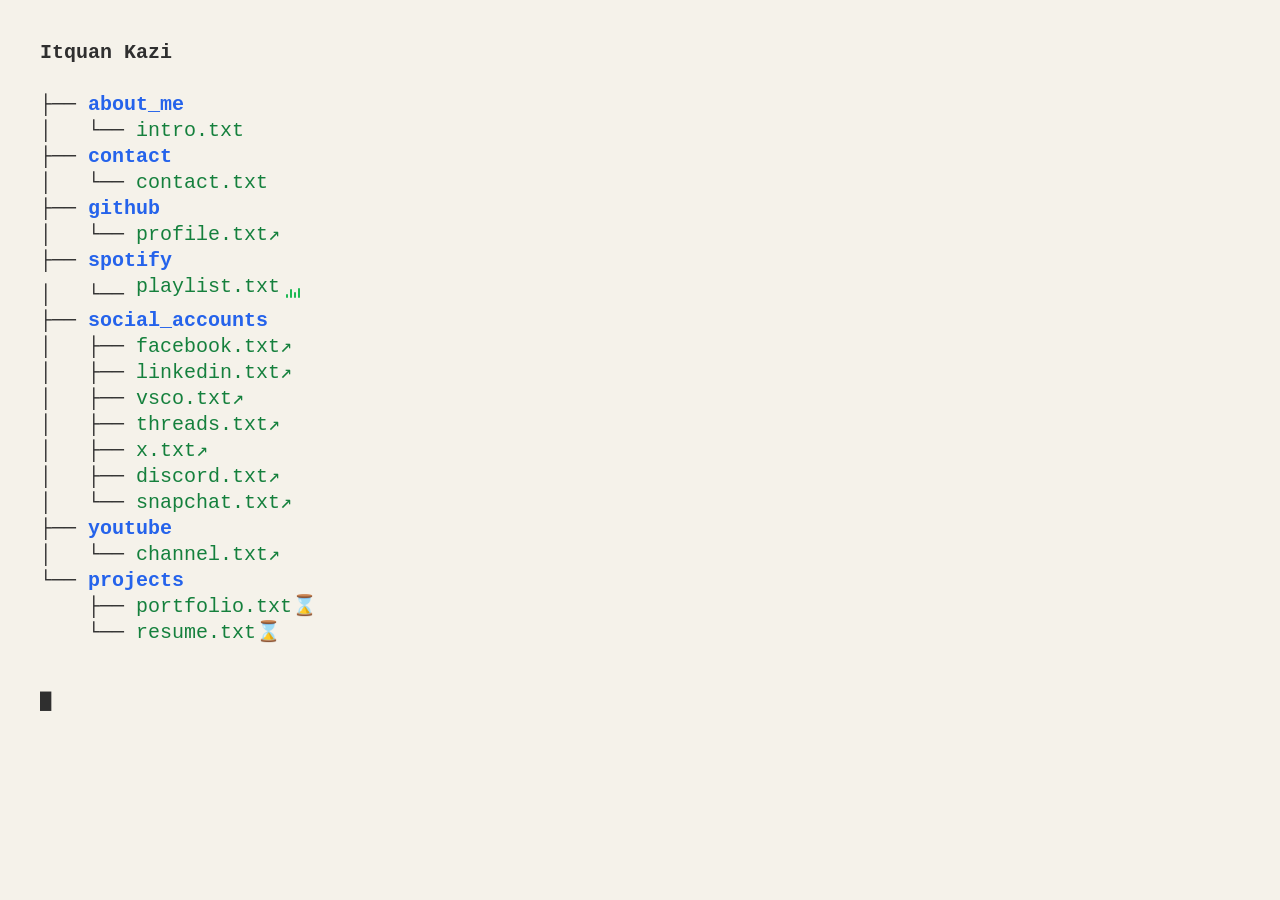
==== index.html @ de066e18 "Add files via upload" ====
<!DOCTYPE html>
<html lang="en">
<head>
    <meta charset="UTF-8">
    <meta name="viewport" content="width=device-width, initial-scale=1.0">
    <title>Itquan Kazi</title>

    <link rel="stylesheet" href="infotree.css">
</head>

<body>

<div id="boot">
    <div id="boot-text"></div>
</div>

<pre class="tree tree-animated" id="tree"><strong>Itquan Kazi</strong>

├── <span class="folder">about_me</span>
│   └── <span class="file"><a href="intro.html">intro.txt</a></span>
├── <span class="folder">contact</span>
│   └── <span class="file"><a href="contact.html">contact.txt</a></span>
├── <span class="folder">github</span>
│   └── <span class="file"><a href="https://github.com/itquankazi" target="_blank">profile.txt</a>↗</span>
├── <span class="folder">spotify</span>
│   └── <span class="file"><a href="https://open.spotify.com/playlist/6WtVW19UugCO3lymF9tpoD?si=-bLrcyTvSveNcOhZkMJR9w" target="_blank" class="spotify-link">playlist.txt</a><span class="equalizer"><span></span><span></span><span></span><span></span></span></span>
├── <span class="folder">social_accounts</span>
│   ├── <span class="file"><a href="https://www.facebook.com/itquankazi" target="_blank">facebook.txt</a>↗</span>
│   ├── <span class="file"><a href="https://www.linkedin.com/in/itquankazi/" target="_blank">linkedin.txt</a>↗</span>
│   ├── <span class="file"><a href="https://vsco.co/itquankazi/gallery" target="_blank">vsco.txt</a>↗</span>
│   ├── <span class="file"><a href="https://www.threads.com/@itquankazi" target="_blank">threads.txt</a>↗</span>
│   ├── <span class="file"><a href="https://x.com/itquankazi" target="_blank">x.txt</a>↗</span>
│   ├── <span class="file"><a href="https://discord.com/users/itquankazi" target="_blank">discord.txt</a>↗</span>
│   └── <span class="file"><a href="https://snapchat.com/t/F2bavRYZ" target="_blank">snapchat.txt</a>↗</span>
├── <span class="folder">youtube</span>
│   └── <span class="file"><a href="https://www.youtube.com/@itquankazi/videos" target="_blank">channel.txt</a>↗</span>
└── <span class="folder">projects</span>
    ├── <span class="file">portfolio.txt⌛</span>
    └── <span class="file">resume.txt⌛</span>

</pre>
<span class="cursor">█</span>
<script src="infotree.js"></script>
</body>
</html>
---- infotree.css ----
body{
    margin:40px;
    max-width:900px;
    background:#F5F2EA;
}

.tree{
    font-family:"Courier New", monospace;
    font-size:20px;
    color:#2F2F2F;
    line-height:1.3;
    white-space:pre;

    animation:fadeInTree .65s cubic-bezier(.22,1,.36,1);
}

.tree-animated{
    display:none;
    opacity:0;
    transform:translateY(8px);
}

.tree-animated.show{
    display:block;
    animation:fadeInTree .65s cubic-bezier(.22,1,.36,1) forwards;
}

@keyframes fadeInTree{
    from{
        opacity:0;
        transform:translateY(8px);
    }

    to{
        opacity:1;
        transform:translateY(0);
    }
}

.folder{
    color:#2563EB;
    font-weight:bold;
}

.file{
    color:#15803D;
}

a,
a:visited{
    color:#15803D;
    text-decoration:none;
    transition:color .15s ease;
}

a:hover{
    color:#166534;
    text-decoration:underline;
}

::selection{
    background:#2563EB;
    color:white;
}

#boot{
    font-family:"Courier New", monospace;
    font-size:20px;
    color:#2F2F2F;
    white-space:pre;
}

.cursor{
    display:none;
    color:#2F2F2F;
    animation:blink 1s steps(1) infinite;
}

@keyframes blink{
    50%{
        opacity:0;
    }
}


/* ---------- Spotify Premium Effect ---------- */

.spotify-link{
    position:relative;
    display:inline-block;
    color:#15803D;
    text-decoration:none;
    overflow:hidden;

    animation:spotifyGlow 2.5s ease-in-out infinite;
}

.spotify-link::after{
    content:"";
    position:absolute;

    top:-35%;
    left:-80%;

    width:45%;
    height:180%;

    background:linear-gradient(
        90deg,
        transparent 0%,
        rgba(255,255,255,0) 20%,
        rgba(255,255,255,.95) 50%,
        rgba(255,255,255,0) 80%,
        transparent 100%
    );

    transform:skewX(-20deg);
    filter:blur(1px);

    pointer-events:none;

    animation:glassSweep 2.5s ease-in-out infinite;
}


/* ---------- Glow ---------- */

@keyframes spotifyGlow{

    0%,100%{
        color:#15803D;
        text-shadow:none;
    }

    35%{
        color:#22C55E;
        text-shadow:
            0 0 5px rgba(34,197,94,.35),
            0 0 10px rgba(34,197,94,.2);
    }

    /* Peak glow */
    50%{
        color:#22C55E;
        text-shadow:
            0 0 8px rgba(34,197,94,.65),
            0 0 18px rgba(34,197,94,.35);
    }

    65%{
        color:#15803D;
        text-shadow:none;
    }

}


/* ---------- Shimmer ---------- */

@keyframes glassSweep{

    0%,40%{
        left:-80%;
        opacity:0;
    }

    45%{
        opacity:1;
    }

    75%{
        left:140%;
        opacity:1;
    }

    80%,100%{
        left:140%;
        opacity:0;
    }

}


/* ---------- Equalizer ---------- */

.equalizer{
    display:inline-flex;
    align-items:flex-end;
    gap:2px;
    margin-left:6px;
    height:10px;

    position:relative;
    top:-2px;          /* move the bars up */
}

.equalizer span{
    width:2px;
    background:#1DB954;
    border-radius:2px;
    transform-origin:bottom;
    animation:equalizer .9s ease-in-out infinite;
}

.equalizer span:nth-child(1){
    height:4px;
    animation-delay:0s;
}

.equalizer span:nth-child(2){
    height:9px;
    animation-delay:.15s;
}

.equalizer span:nth-child(3){
    height:6px;
    animation-delay:.3s;
}

.equalizer span:nth-child(4){
    height:10px;
    animation-delay:.45s;
}

@keyframes equalizer{
    0%,100%{
        transform:scaleY(.4);
    }

    50%{
        transform:scaleY(1);
    }
}
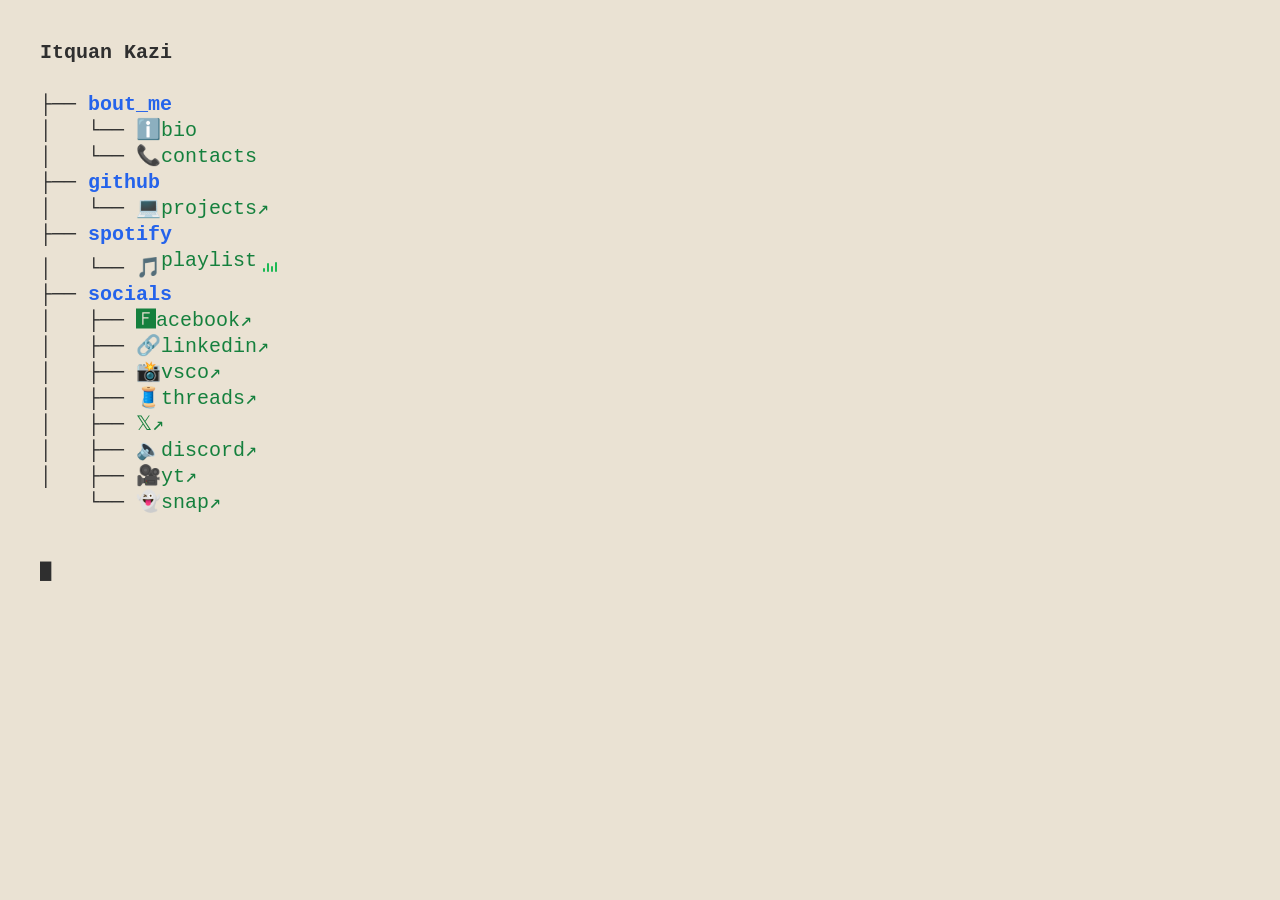
==== commit efc0787a: "emojify" ====
--- a/index.html
+++ b/index.html
@@ -16,28 +16,23 @@
 
 <pre class="tree tree-animated" id="tree"><strong>Itquan Kazi</strong>
 
-├── <span class="folder">about_me</span>
-│   └── <span class="file"><a href="intro.html">intro.txt</a></span>
-├── <span class="folder">contact</span>
-│   └── <span class="file"><a href="contact.html">contact.txt</a></span>
+├── <span class="folder">bout_me</span>
+│   └── <span class="file">ℹ️<a href="intro.html">bio</a></span>
+│   └── <span class="file">📞<a href="contact.html">contacts</a></span>
 ├── <span class="folder">github</span>
-│   └── <span class="file"><a href="https://github.com/itquankazi" target="_blank">profile.txt</a>↗</span>
+│   └── <span class="file">💻<a href="https://github.com/itquankazi" target="_blank">projects</a>↗</span>
 ├── <span class="folder">spotify</span>
-│   └── <span class="file"><a href="https://open.spotify.com/playlist/6WtVW19UugCO3lymF9tpoD?si=-bLrcyTvSveNcOhZkMJR9w" target="_blank" class="spotify-link">playlist.txt</a><span class="equalizer"><span></span><span></span><span></span><span></span></span></span>
-├── <span class="folder">social_accounts</span>
-│   ├── <span class="file"><a href="https://www.facebook.com/itquankazi" target="_blank">facebook.txt</a>↗</span>
-│   ├── <span class="file"><a href="https://www.linkedin.com/in/itquankazi/" target="_blank">linkedin.txt</a>↗</span>
-│   ├── <span class="file"><a href="https://vsco.co/itquankazi/gallery" target="_blank">vsco.txt</a>↗</span>
-│   ├── <span class="file"><a href="https://www.threads.com/@itquankazi" target="_blank">threads.txt</a>↗</span>
-│   ├── <span class="file"><a href="https://x.com/itquankazi" target="_blank">x.txt</a>↗</span>
-│   ├── <span class="file"><a href="https://discord.com/users/itquankazi" target="_blank">discord.txt</a>↗</span>
-│   └── <span class="file"><a href="https://snapchat.com/t/F2bavRYZ" target="_blank">snapchat.txt</a>↗</span>
-├── <span class="folder">youtube</span>
-│   └── <span class="file"><a href="https://www.youtube.com/@itquankazi/videos" target="_blank">channel.txt</a>↗</span>
-└── <span class="folder">projects</span>
-    ├── <span class="file">portfolio.txt⌛</span>
-    └── <span class="file">resume.txt⌛</span>
-
+│   └── <span class="file">🎵<a href="https://open.spotify.com/playlist/6WtVW19UugCO3lymF9tpoD?si=-bLrcyTvSveNcOhZkMJR9w" target="_blank" class="spotify-link">playlist</a><span class="equalizer"><span></span><span></span><span></span><span></span></span></span>
+├── <span class="folder">socials</span>
+│   ├── <span class="file"><a href="https://www.facebook.com/itquankazi" target="_blank">🅵acebook</a>↗</span>
+│   ├── <span class="file">🔗<a href="https://www.linkedin.com/in/itquankazi/" target="_blank">linkedin</a>↗</span>
+│   ├── <span class="file">📸<a href="https://vsco.co/itquankazi/gallery" target="_blank">vsco</a>↗</span>
+│   ├── <span class="file">🧵<a href="https://www.threads.com/@itquankazi" target="_blank">threads</a>↗</span>
+│   ├── <span class="file"><a href="https://x.com/itquankazi" target="_blank">𝕏</a>↗</span>
+│   ├── <span class="file">🔈<a href="https://discord.com/users/itquankazi" target="_blank">discord</a>↗</span>
+│   ├── <span class="file">🎥<a href="https://www.youtube.com/@itquankazi/videos" target="_blank">yt</a>↗</span>
+    └── <span class="file">👻<a href="https://snapchat.com/t/F2bavRYZ" target="_blank">snap</a>↗</span>
+    
 </pre>
 <span class="cursor">█</span>
 <script src="infotree.js"></script>
--- a/infotree.css
+++ b/infotree.css
@@ -1,7 +1,7 @@
 body{
     margin:40px;
     max-width:900px;
-    background:#F5F2EA;
+    background-color: #EAE2D3;
 }
 
 .tree{
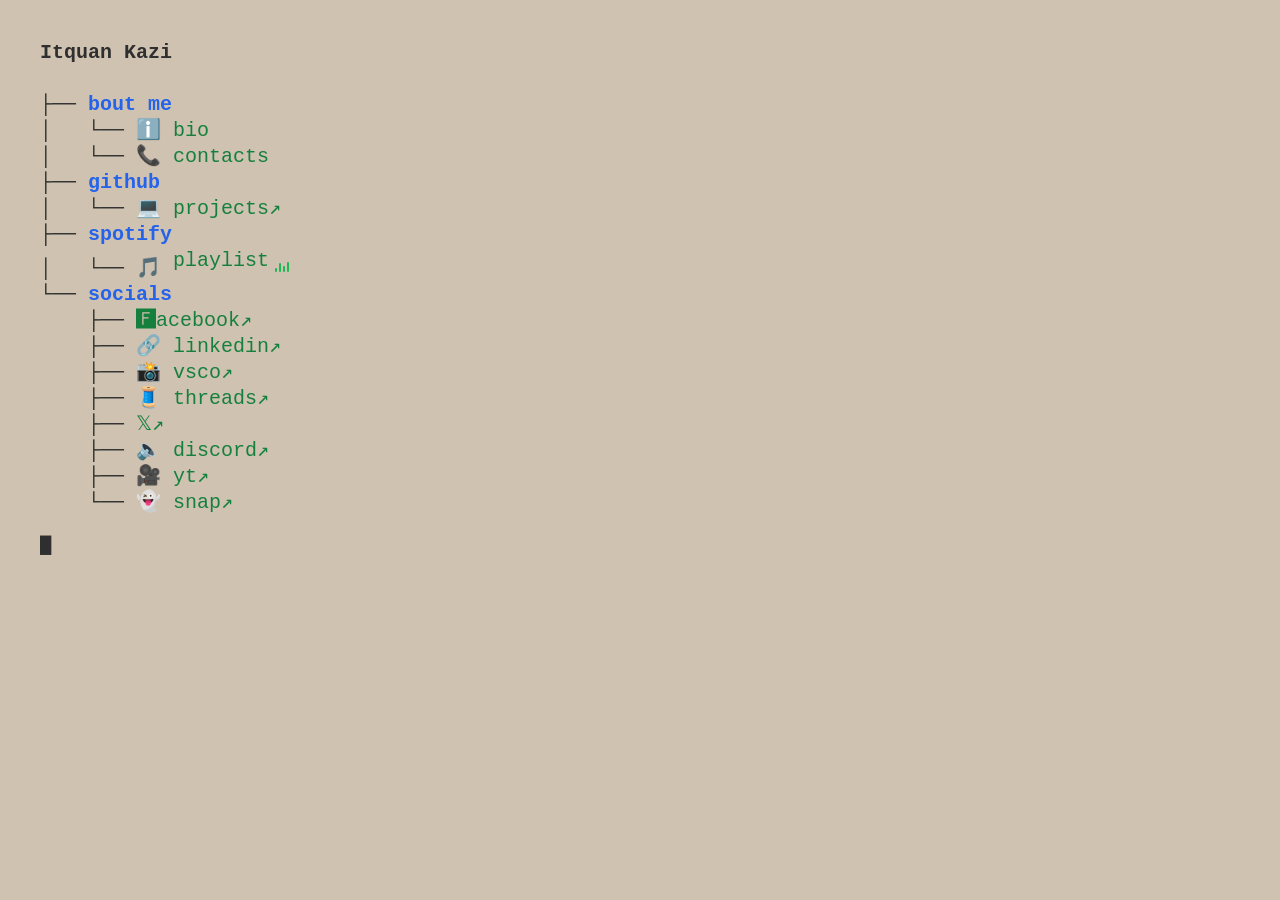
==== commit 3f466b9d: "emojify edit" ====
--- a/index.html
+++ b/index.html
@@ -16,23 +16,22 @@
 
 <pre class="tree tree-animated" id="tree"><strong>Itquan Kazi</strong>
 
-├── <span class="folder">bout_me</span>
-│   └── <span class="file">ℹ️<a href="intro.html">bio</a></span>
-│   └── <span class="file">📞<a href="contact.html">contacts</a></span>
+├── <span class="folder">bout me</span>   
+│   └── <span class="file">ℹ️ <a href="intro.html">bio</a></span>
+│   └── <span class="file">📞 <a href="contact.html">contacts</a></span>
 ├── <span class="folder">github</span>
-│   └── <span class="file">💻<a href="https://github.com/itquankazi" target="_blank">projects</a>↗</span>
+│   └── <span class="file">💻 <a href="https://github.com/itquankazi" target="_blank">projects</a>↗</span>
 ├── <span class="folder">spotify</span>
-│   └── <span class="file">🎵<a href="https://open.spotify.com/playlist/6WtVW19UugCO3lymF9tpoD?si=-bLrcyTvSveNcOhZkMJR9w" target="_blank" class="spotify-link">playlist</a><span class="equalizer"><span></span><span></span><span></span><span></span></span></span>
-├── <span class="folder">socials</span>
-│   ├── <span class="file"><a href="https://www.facebook.com/itquankazi" target="_blank">🅵acebook</a>↗</span>
-│   ├── <span class="file">🔗<a href="https://www.linkedin.com/in/itquankazi/" target="_blank">linkedin</a>↗</span>
-│   ├── <span class="file">📸<a href="https://vsco.co/itquankazi/gallery" target="_blank">vsco</a>↗</span>
-│   ├── <span class="file">🧵<a href="https://www.threads.com/@itquankazi" target="_blank">threads</a>↗</span>
-│   ├── <span class="file"><a href="https://x.com/itquankazi" target="_blank">𝕏</a>↗</span>
-│   ├── <span class="file">🔈<a href="https://discord.com/users/itquankazi" target="_blank">discord</a>↗</span>
-│   ├── <span class="file">🎥<a href="https://www.youtube.com/@itquankazi/videos" target="_blank">yt</a>↗</span>
-    └── <span class="file">👻<a href="https://snapchat.com/t/F2bavRYZ" target="_blank">snap</a>↗</span>
-    
+│   └── <span class="file">🎵 <a href="https://open.spotify.com/playlist/6WtVW19UugCO3lymF9tpoD?si=-bLrcyTvSveNcOhZkMJR9w" target="_blank" class="spotify-link">playlist</a><span class="equalizer"><span></span><span></span><span></span><span></span></span></span>
+└── <span class="folder">socials</span>
+    ├── <span class="file"><a href="https://www.facebook.com/itquankazi" target="_blank">🅵acebook</a>↗</span>
+    ├── <span class="file">🔗 <a href="https://www.linkedin.com/in/itquankazi/" target="_blank">linkedin</a>↗</span>
+    ├── <span class="file">📸 <a href="https://vsco.co/itquankazi/gallery" target="_blank">vsco</a>↗</span>
+    ├── <span class="file">🧵 <a href="https://www.threads.com/@itquankazi" target="_blank">threads</a>↗</span>
+    ├── <span class="file"><a href="https://x.com/itquankazi" target="_blank">𝕏</a>↗</span>
+    ├── <span class="file">🔈 <a href="https://discord.com/users/itquankazi" target="_blank">discord</a>↗</span>
+    ├── <span class="file">🎥 <a href="https://www.youtube.com/@itquankazi/videos" target="_blank">yt</a>↗</span>
+    └── <span class="file">👻 <a href="https://snapchat.com/t/F2bavRYZ" target="_blank">snap</a>↗</span>
 </pre>
 <span class="cursor">█</span>
 <script src="infotree.js"></script>
--- a/infotree.css
+++ b/infotree.css
@@ -1,7 +1,7 @@
 body{
     margin:40px;
     max-width:900px;
-    background-color: #EAE2D3;
+    background-color: #D0C2B0;
 }
 
 .tree{
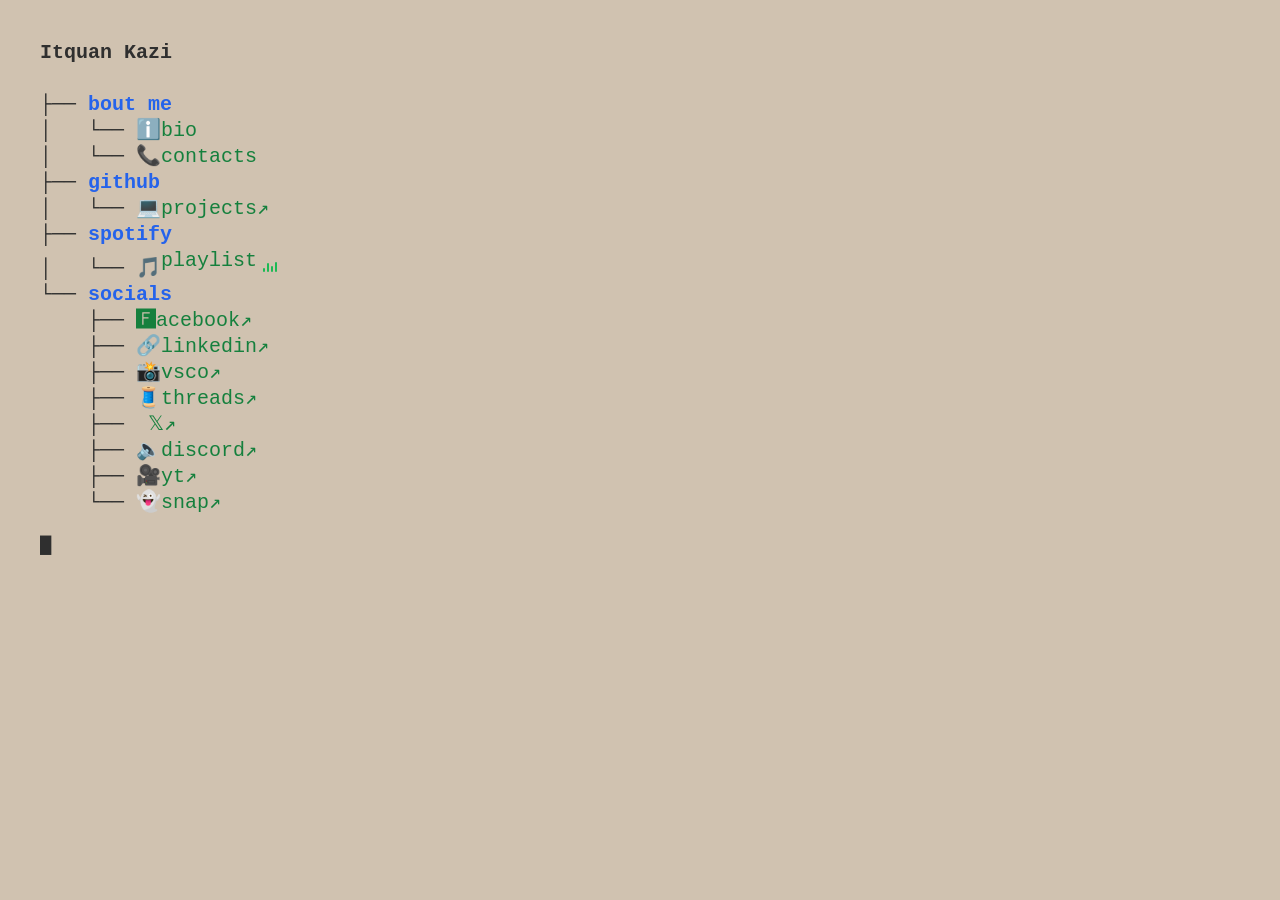
==== commit 59bf8385: "emojify and alignment" ====
--- a/index.html
+++ b/index.html
@@ -17,21 +17,21 @@
 <pre class="tree tree-animated" id="tree"><strong>Itquan Kazi</strong>
 
 ├── <span class="folder">bout me</span>   
-│   └── <span class="file">ℹ️ <a href="intro.html">bio</a></span>
-│   └── <span class="file">📞 <a href="contact.html">contacts</a></span>
+│   └── <span class="file">ℹ️<a href="intro.html">bio</a></span>
+│   └── <span class="file">📞<a href="contact.html">contacts</a></span>
 ├── <span class="folder">github</span>
-│   └── <span class="file">💻 <a href="https://github.com/itquankazi" target="_blank">projects</a>↗</span>
+│   └── <span class="file">💻<a href="https://github.com/itquankazi" target="_blank">projects</a>↗</span>
 ├── <span class="folder">spotify</span>
-│   └── <span class="file">🎵 <a href="https://open.spotify.com/playlist/6WtVW19UugCO3lymF9tpoD?si=-bLrcyTvSveNcOhZkMJR9w" target="_blank" class="spotify-link">playlist</a><span class="equalizer"><span></span><span></span><span></span><span></span></span></span>
+│   └── <span class="file">🎵<a href="https://open.spotify.com/playlist/6WtVW19UugCO3lymF9tpoD?si=-bLrcyTvSveNcOhZkMJR9w" target="_blank" class="spotify-link">playlist</a><span class="equalizer"><span></span><span></span><span></span><span></span></span></span>
 └── <span class="folder">socials</span>
     ├── <span class="file"><a href="https://www.facebook.com/itquankazi" target="_blank">🅵acebook</a>↗</span>
-    ├── <span class="file">🔗 <a href="https://www.linkedin.com/in/itquankazi/" target="_blank">linkedin</a>↗</span>
-    ├── <span class="file">📸 <a href="https://vsco.co/itquankazi/gallery" target="_blank">vsco</a>↗</span>
-    ├── <span class="file">🧵 <a href="https://www.threads.com/@itquankazi" target="_blank">threads</a>↗</span>
-    ├── <span class="file"><a href="https://x.com/itquankazi" target="_blank">𝕏</a>↗</span>
-    ├── <span class="file">🔈 <a href="https://discord.com/users/itquankazi" target="_blank">discord</a>↗</span>
-    ├── <span class="file">🎥 <a href="https://www.youtube.com/@itquankazi/videos" target="_blank">yt</a>↗</span>
-    └── <span class="file">👻 <a href="https://snapchat.com/t/F2bavRYZ" target="_blank">snap</a>↗</span>
+    ├── <span class="file">🔗<a href="https://www.linkedin.com/in/itquankazi/" target="_blank">linkedin</a>↗</span>
+    ├── <span class="file">📸<a href="https://vsco.co/itquankazi/gallery" target="_blank">vsco</a>↗</span>
+    ├── <span class="file">🧵<a href="https://www.threads.com/@itquankazi" target="_blank">threads</a>↗</span>
+    ├── <span class="file"> <a href="https://x.com/itquankazi" target="_blank">𝕏</a>↗</span>
+    ├── <span class="file">🔈<a href="https://discord.com/users/itquankazi" target="_blank">discord</a>↗</span>
+    ├── <span class="file">🎥<a href="https://www.youtube.com/@itquankazi/videos" target="_blank">yt</a>↗</span>
+    └── <span class="file">👻<a href="https://snapchat.com/t/F2bavRYZ" target="_blank">snap</a>↗</span>
 </pre>
 <span class="cursor">█</span>
 <script src="infotree.js"></script>
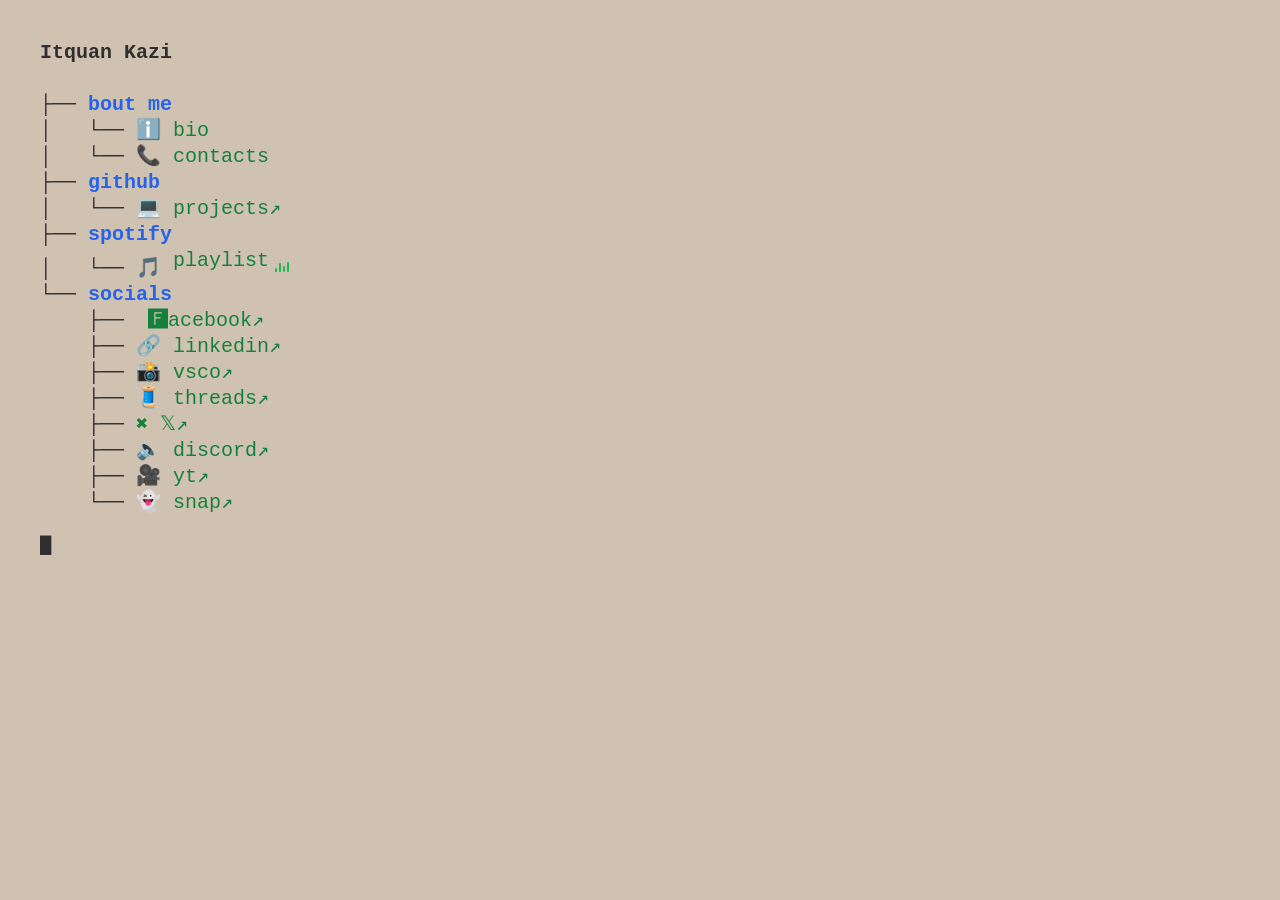
==== commit 05c075d2: "emojify" ====
--- a/index.html
+++ b/index.html
@@ -17,21 +17,21 @@
 <pre class="tree tree-animated" id="tree"><strong>Itquan Kazi</strong>
 
 ├── <span class="folder">bout me</span>   
-│   └── <span class="file">ℹ️<a href="intro.html">bio</a></span>
-│   └── <span class="file">📞<a href="contact.html">contacts</a></span>
+│   └── <span class="file">ℹ️ <a href="intro.html">bio</a></span>
+│   └── <span class="file">📞 <a href="contact.html">contacts</a></span>
 ├── <span class="folder">github</span>
-│   └── <span class="file">💻<a href="https://github.com/itquankazi" target="_blank">projects</a>↗</span>
+│   └── <span class="file">💻 <a href="https://github.com/itquankazi" target="_blank">projects</a>↗</span>
 ├── <span class="folder">spotify</span>
-│   └── <span class="file">🎵<a href="https://open.spotify.com/playlist/6WtVW19UugCO3lymF9tpoD?si=-bLrcyTvSveNcOhZkMJR9w" target="_blank" class="spotify-link">playlist</a><span class="equalizer"><span></span><span></span><span></span><span></span></span></span>
+│   └── <span class="file">🎵 <a href="https://open.spotify.com/playlist/6WtVW19UugCO3lymF9tpoD?si=-bLrcyTvSveNcOhZkMJR9w" target="_blank" class="spotify-link">playlist</a><span class="equalizer"><span></span><span></span><span></span><span></span></span></span>
 └── <span class="folder">socials</span>
-    ├── <span class="file"><a href="https://www.facebook.com/itquankazi" target="_blank">🅵acebook</a>↗</span>
-    ├── <span class="file">🔗<a href="https://www.linkedin.com/in/itquankazi/" target="_blank">linkedin</a>↗</span>
-    ├── <span class="file">📸<a href="https://vsco.co/itquankazi/gallery" target="_blank">vsco</a>↗</span>
-    ├── <span class="file">🧵<a href="https://www.threads.com/@itquankazi" target="_blank">threads</a>↗</span>
-    ├── <span class="file"> <a href="https://x.com/itquankazi" target="_blank">𝕏</a>↗</span>
-    ├── <span class="file">🔈<a href="https://discord.com/users/itquankazi" target="_blank">discord</a>↗</span>
-    ├── <span class="file">🎥<a href="https://www.youtube.com/@itquankazi/videos" target="_blank">yt</a>↗</span>
-    └── <span class="file">👻<a href="https://snapchat.com/t/F2bavRYZ" target="_blank">snap</a>↗</span>
+    ├── <span class="file"> <a href="https://www.facebook.com/itquankazi" target="_blank">🅵acebook</a>↗</span>
+    ├── <span class="file">🔗 <a href="https://www.linkedin.com/in/itquankazi/" target="_blank">linkedin</a>↗</span>
+    ├── <span class="file">📸 <a href="https://vsco.co/itquankazi/gallery" target="_blank">vsco</a>↗</span>
+    ├── <span class="file">🧵 <a href="https://www.threads.com/@itquankazi" target="_blank">threads</a>↗</span>
+    ├── <span class="file">✖️ <a href="https://x.com/itquankazi" target="_blank">𝕏</a>↗</span>
+    ├── <span class="file">🔈 <a href="https://discord.com/users/itquankazi" target="_blank">discord</a>↗</span>
+    ├── <span class="file">🎥 <a href="https://www.youtube.com/@itquankazi/videos" target="_blank">yt</a>↗</span>
+    └── <span class="file">👻 <a href="https://snapchat.com/t/F2bavRYZ" target="_blank">snap</a>↗</span>
 </pre>
 <span class="cursor">█</span>
 <script src="infotree.js"></script>
